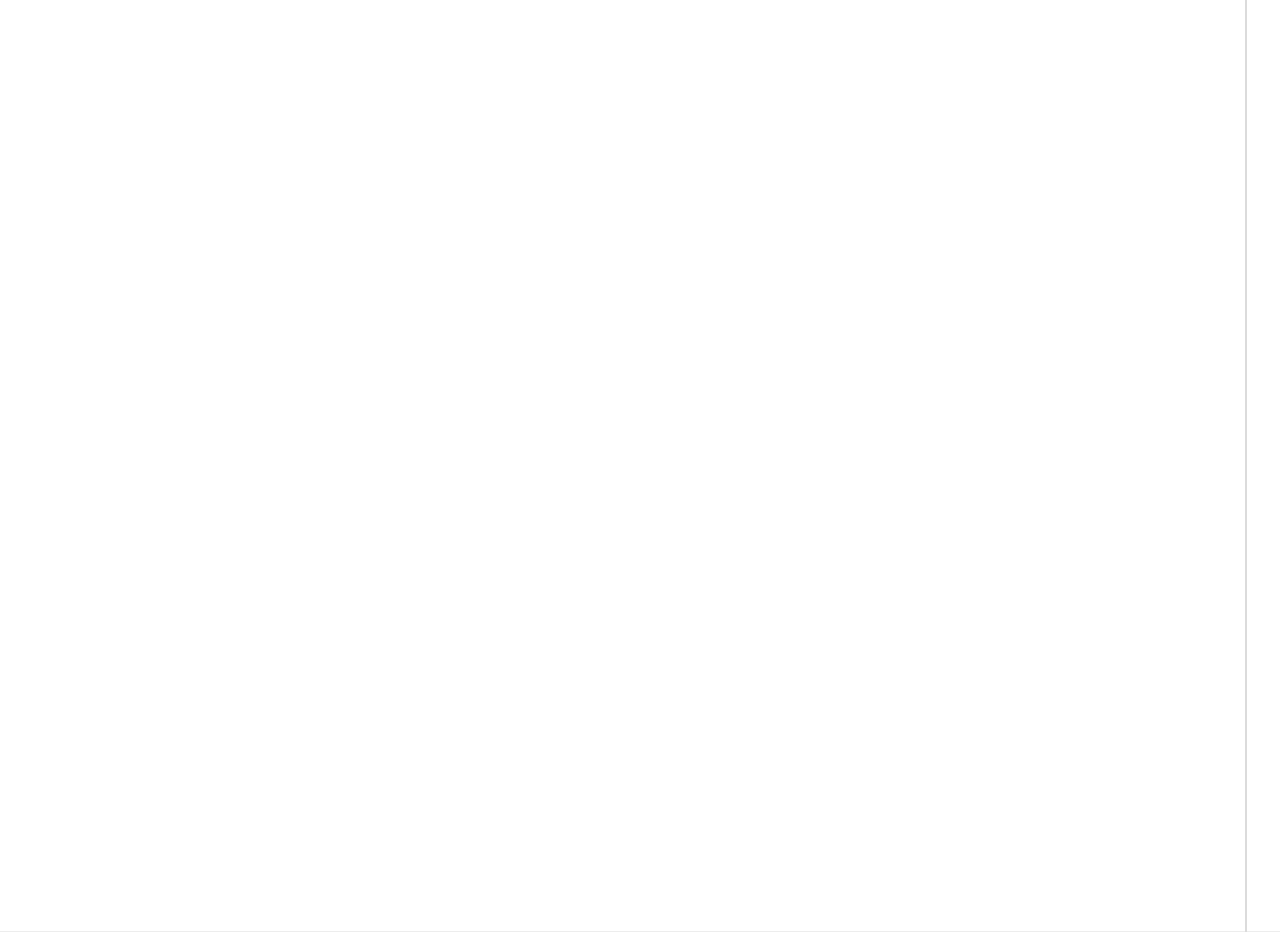
==== instagramLogin.html @ 41db869c "Add files via upload" ====
<!DOCTYPE HTML>
<head>
	<title>Instagram</title>
	<link rel="stylesheet" href="styleLogin.css">
	<link rel="icon" type="image/jpeg" href="images/logo.jpg">
</head>
<body>
<div id="glavni">
	<div id="levi">
		<i id="logoLevi"></i>
	</div>
	<div id="desni">
	
	</div>
	<div id="spodnji">
	
	</div>
</div>
</body>
---- styleLogin.css ----
*{
	margin: 0;
	padding: 0;
}
#levi{
	border-right: 2px solid #DBDBDB;
	width: 1245px;
	height: 932px;
}
#logoLevi {
  display: inline-block;
  width: 70px;
  height: 70px;
  background-image: url("https://static.cdninstagram.com/rsrc.php/yO/r/Ny6hrBVLYjl.webp");
  background-position: 0px 0px;
  background-size: 60.48px;
  background-repeat: no-repeat;
  margin-top: 63px;
  margin-left: 46px;
}




#spodnji{
	width:100%;
	box-shadow: 0 0 0 0.5px #DBDBDB;
}
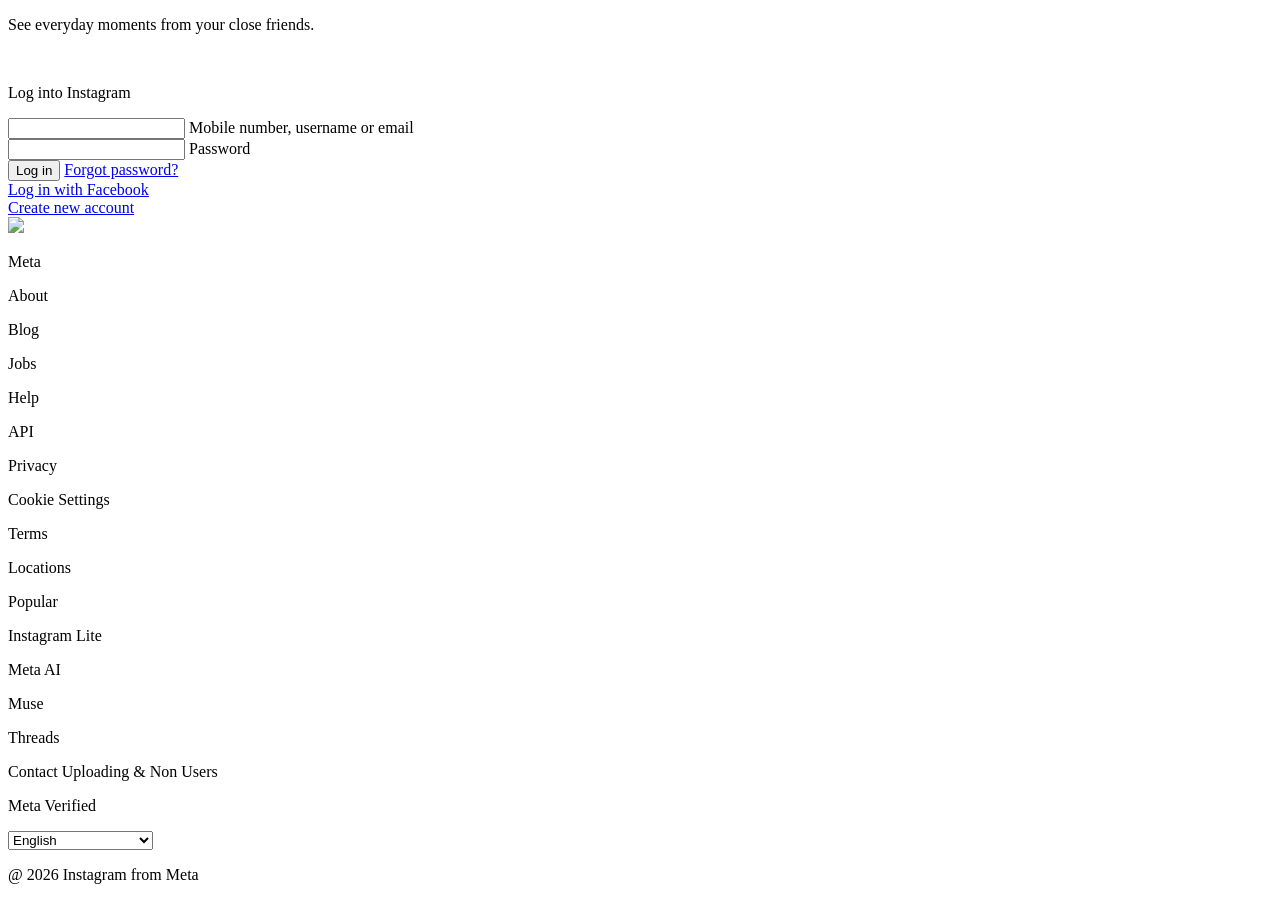
==== commit e6b32832: "Add files via upload" ====
--- a/instagramLogin.html
+++ b/instagramLogin.html
@@ -1,19 +1,134 @@
 <!DOCTYPE HTML>
+<html>
 <head>
 	<title>Instagram</title>
-	<link rel="stylesheet" href="styleLogin.css">
+	<link rel="stylesheet" href="css/styleLogin.css">
 	<link rel="icon" type="image/jpeg" href="images/logo.jpg">
+	
+	<link rel="preconnect" href="https://fonts.googleapis.com">
+	<link rel="preconnect" href="https://fonts.gstatic.com" crossorigin>
+	<link href="https://fonts.googleapis.com/css2?family=Inter:wght@400;600&display=swap" rel="stylesheet">
 </head>
 <body>
 <div id="glavni">
 	<div id="levi">
-		<i id="logoLevi"></i>
+		
+		<div id="divLevi">
+			<p id="besDivLevi"> 
+				See everyday moments from your <span id="poudarekRoza">close friends</span>.
+			</p>
+			<img id="slikaDivLevi" class="x15mokao x1ga7v0g x16uus16 xbiv7yw x3j1f2j x12ayzb7 xqb9ast x1htk8sl x19kjcj4 xh8yej3 x14v7lna xtuz4j8" alt="" aria-hidden="true" referrerpolicy="origin-when-cross-origin" src="https://static.cdninstagram.com/rsrc.php/yJ/r/53X3pk-t2Gn.webp">
+		</div>
 	</div>
 	<div id="desni">
-	
-	</div>
-	<div id="spodnji">
-	
+		<div id="divDesni">
+		<i id="logoLevi"></i>
+			<p>Log into Instagram</p>
+			<form>
+				<div class="input-okvir">
+					<input type="text" id="username" placeholder=" " autocomplete="off" required>
+					<label for="username" class="label">Mobile number, username or email</label>
+				</div>
+				<div class="input-okvir">
+					<input type="password" id="password" placeholder=" " autocomplete="new-password" required>
+					<label for="password" class="label">Password</label>
+				</div>
+				<button type="submit" id="gumb-prijava">Log in</button>
+				
+				<a href="instagramReset.html" id="pozabljeno-geslo">Forgot password?</a>
+				<div id="okvir-fb-prijava">
+					
+					<a href="https://www.facebook.com/" id="fb-prijava">Log in with Facebook</a>
+					
+				</div>
+			</form>
+			<div id="okvir-ustvari-racun">
+				<a href="instagramRegister.html" id="gumb-ustvari-racun">Create new account</a>
+			</div>
+			<img src="images/meta-logo.png" id="meta-logo">
+		</div>
 	</div>
 </div>
 </body>
+<footer>
+<div id="spodnji">
+	<div id="zgornjiSpodnji">
+		<p class="footer">Meta</p>
+		<p class="footer">About</p>
+		<p class="footer">Blog</p>
+		<p class="footer">Jobs</p>
+		<p class="footer">Help</p>
+		<p class="footer">API</p>
+		<p class="footer">Privacy</p>
+		<p class="footer">Cookie Settings</p>
+		<p class="footer">Terms</p>
+		<p class="footer">Locations</p>
+		<p class="footer">Popular</p>
+		<p class="footer">Instagram Lite</p>
+		<p class="footer">Meta AI</p>
+		<p class="footer">Muse</p>
+		<p class="footer">Threads</p>
+		<p class="footer">Contact Uploading & Non Users</p>
+		<p class="footer">Meta Verified</p>
+	</div>
+	<div id="spodnjiSpodnji">
+		<select name="language" id="dropdown-footer">
+			  <option value="af">Afrikaans</option>
+			  <option value="ar">العربية</option>
+			  <option value="cs">Čeština</option>
+			  <option value="da">Dansk</option>
+			  <option value="de">Deutsch</option>
+			  <option value="el">Ελληνικά</option>
+			  <option value="en" selected>English</option>
+			  <option value="en-gb">English (UK)</option>
+			  <option value="es-es">Español (España)</option>
+			  <option value="es">Español</option>
+			  <option value="fa">فارسی</option>
+			  <option value="fi">Suomi</option>
+			  <option value="fr">Français</option>
+			  <option value="he">עברית</option>
+			  <option value="id">Bahasa Indonesia</option>
+			  <option value="it">Italiano</option>
+			  <option value="ja">日本語</option>
+			  <option value="ko">한국어</option>
+			  <option value="ms">Bahasa Melayu</option>
+			  <option value="nb">Norsk</option>
+			  <option value="nl">Nederlands</option>
+			  <option value="pl">Polski</option>
+			  <option value="pt-br">Português (Brasil)</option>
+			  <option value="pt">Português (Portugal)</option>
+			  <option value="ru">Русский</option>
+			  <option value="sv">Svenska</option>
+			  <option value="th">ภาษาไทย</option>
+			  <option value="tl">Filipino</option>
+			  <option value="tr">Türkçe</option>
+			  <option value="zh-cn">中文(简体)</option>
+			  <option value="zh-tw">中文(台灣)</option>
+			  <option value="bn">বাংলা</option>
+			  <option value="gu">ગુજરાતી</option>
+			  <option value="hi">हिन्दी</option>
+			  <option value="hr">Hrvatski</option>
+			  <option value="hu">Magyar</option>
+			  <option value="kn">ಕನ್ನಡ</option>
+			  <option value="ml">മലയാളം</option>
+			  <option value="mr">मराठी</option>
+			  <option value="ne">नेपाली</option>
+			  <option value="pa">ਪੰਜਾਬੀ</option>
+			  <option value="si">සිංහල</option>
+			  <option value="sk">Slovenčina</option>
+			  <option value="ta">தமிழ்</option>
+			  <option value="te">తెలుగు</option>
+			  <option value="ur">اردو</option>
+			  <option value="vi">Tiếng Việt</option>
+			  <option value="zh-hk">中文(香港)</option>
+			  <option value="bg">Български</option>
+			  <option value="fr-ca">Français (Canada)</option>
+			  <option value="ro">Română</option>
+			  <option value="sr">Српски</option>
+			  <option value="uk">Українська</option>
+		</select>
+		<p class="footer">@ 2026 Instagram from Meta</p>
+	</div>
+</div>
+</footer>
+</html>
